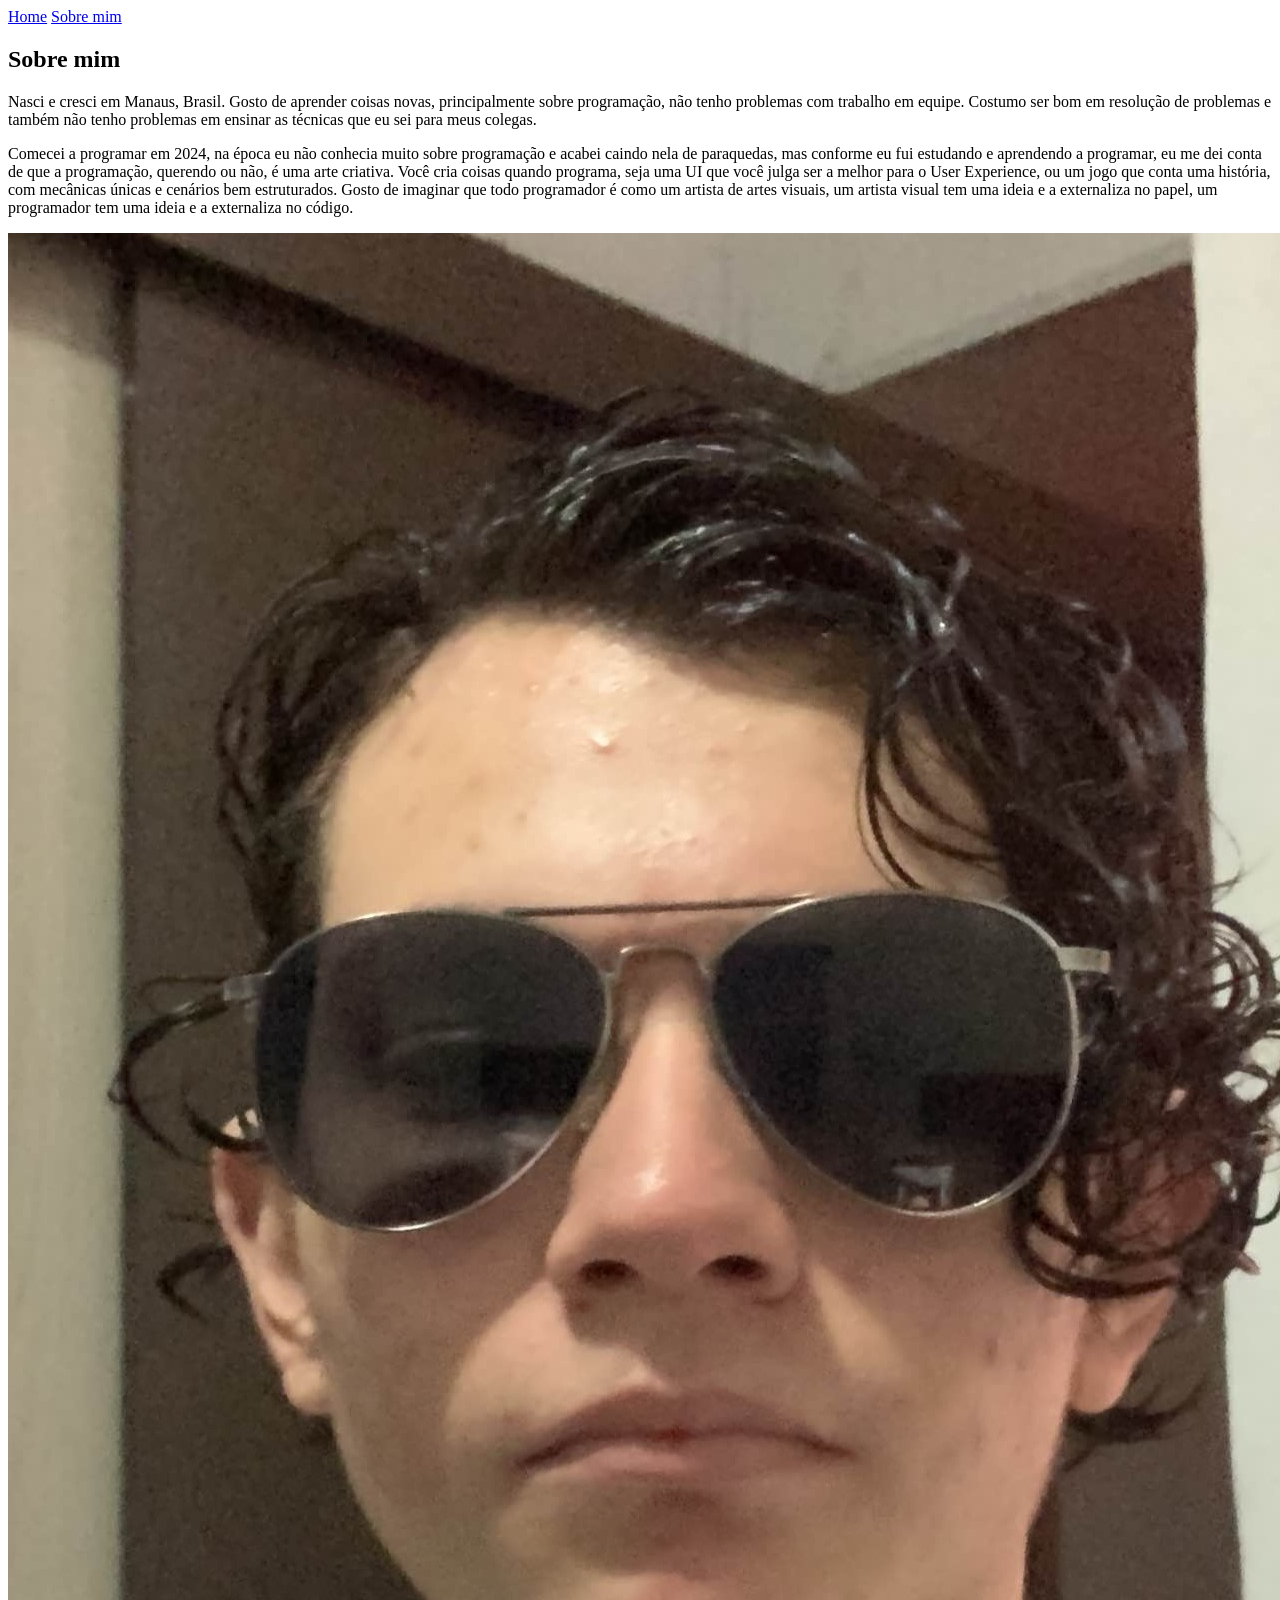
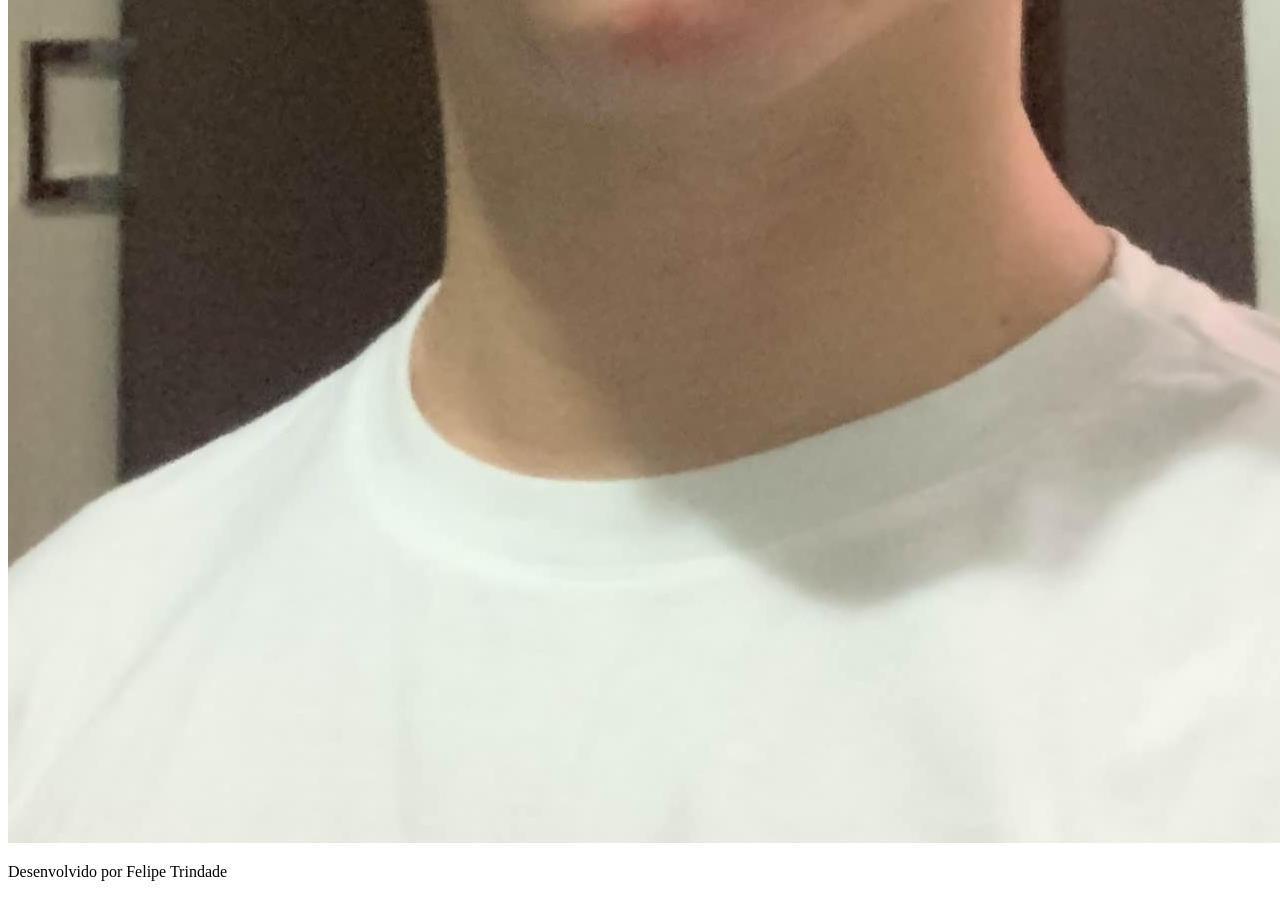
==== about.html @ 58093048 "Foram resolvidos os erros de ortografia presentes na página about." ====
<!DOCTYPE html>
<html lang="pt-br">
<head>
    <meta charset="UTF-8">
    <meta name="viewport" content="width=device-width, initial-scale=1.0">
    <title>Sobre mim</title>
    <link rel="stylesheet" href="./assets/styles/style.css">
</head>
<body>
    <header class="cabecalho">
        <nav class="cabecalho__menu">
            <a class="cabecalho__menu__link" href="index.html">Home</a>
            <a class="cabecalho__menu__link" href="about.html">Sobre mim</a>
        </nav>
    </header>
    <main class="apresentacao__about">
        <section class="apresentacao__conteudo">
            <h1 class="apresentacao__conteudo__titulo">Sobre mim</h1>
            <p class="apresentacao__conteudo__texto">Nasci e cresci em Manaus, Brasil. Gosto de aprender coisas novas, principalmente sobre programação, não tenho problemas com trabalho em equipe. Costumo ser bom em resolução de problemas e também não tenho problemas em ensinar as técnicas que eu sei para meus colegas.</p>
            <p class="apresentacao__conteudo__texto">Comecei a programar em 2024, na época eu não conhecia muito sobre programação e acabei caindo nela de paraquedas, mas conforme eu fui estudando e aprendendo a programar, eu me dei conta de que a programação, querendo ou não, é uma arte criativa. Você cria coisas quando programa, seja uma UI que você julga ser a melhor para o User Experience, ou um jogo que conta uma história, com mecânicas únicas e cenários bem estruturados. Gosto de imaginar que todo programador é como um artista de artes visuais, um artista visual tem uma ideia e a externaliza no papel, um programador tem uma ideia e a externaliza no código.</p>
            
        </section>
        <img class="imagem__principal" alt="Uma selfie de Felipe Trindade usando um óculos escuros." src="[data-uri]"/>
    </main>
    <footer class="rodeope">
        <p>Desenvolvido por Felipe Trindade</p>
    </footer>
</body>
</html>
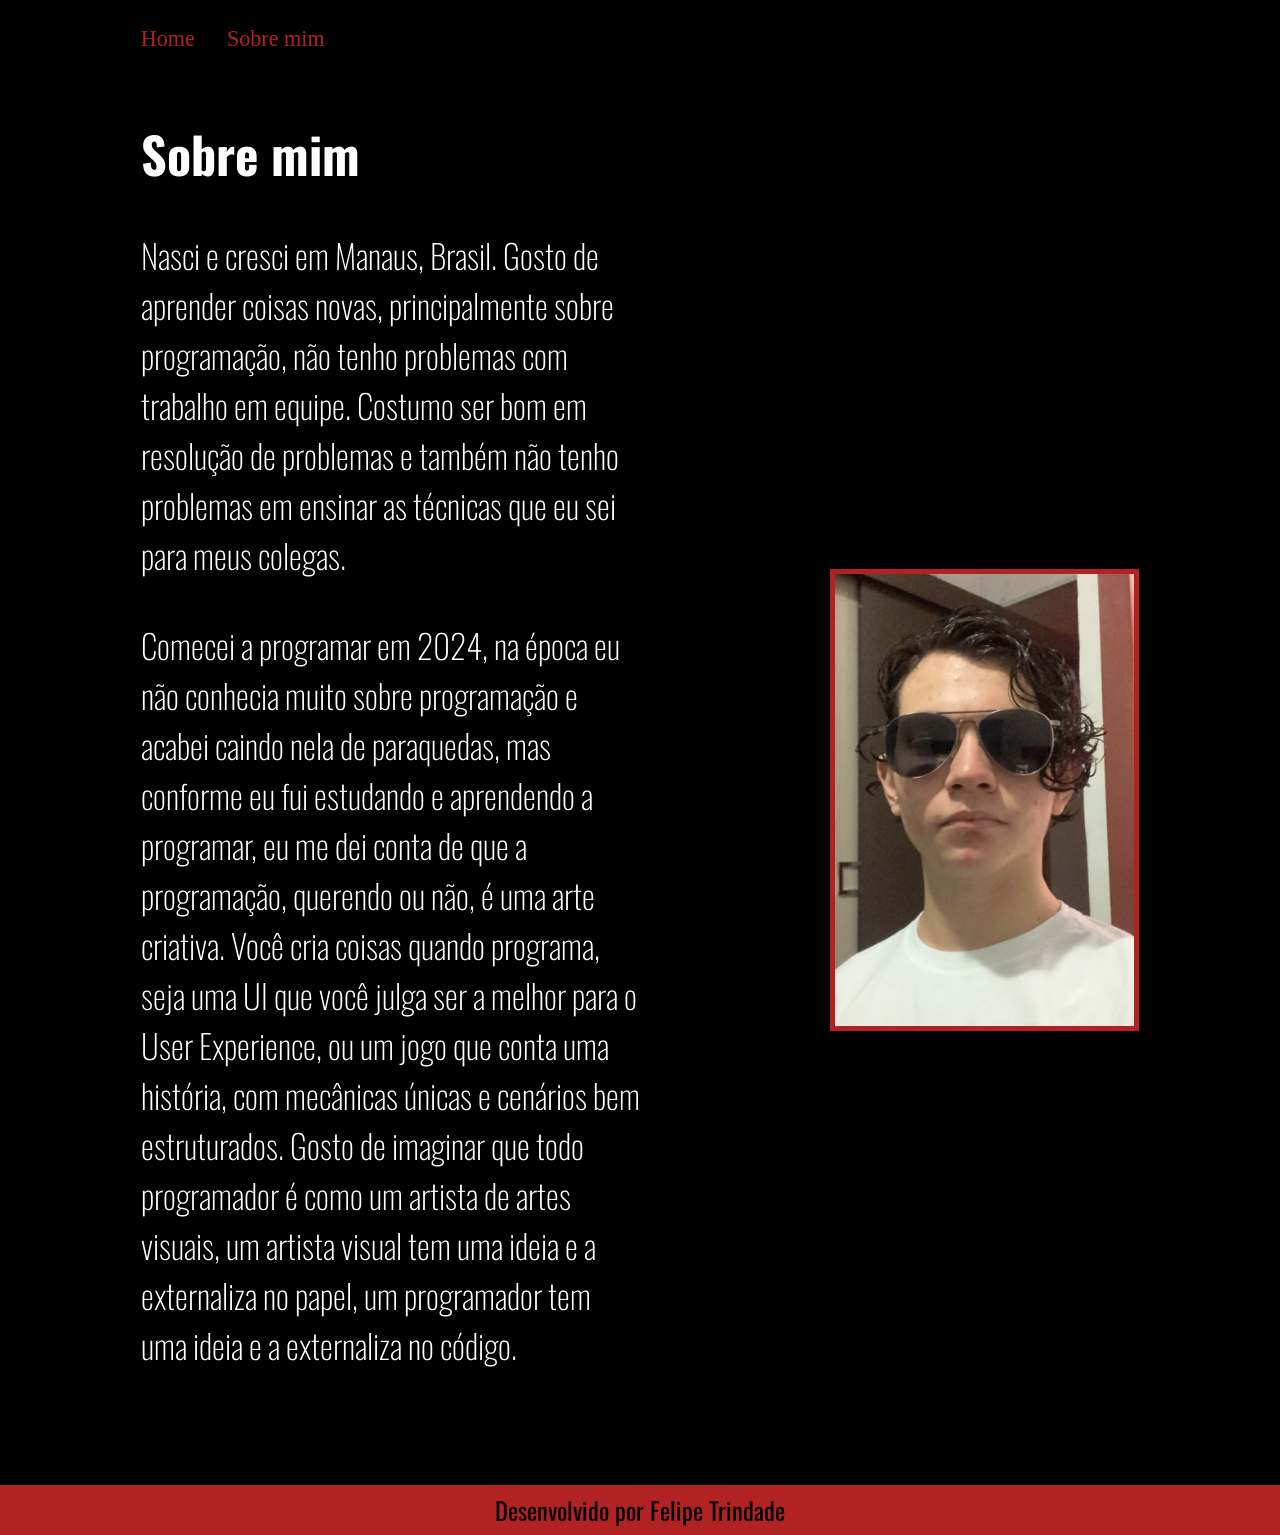
==== commit 3d8ee949: "fix(about): corrige erro de alinhamento da imagem em relação ao bloco de texto." ====
--- a/about.html
+++ b/about.html
@@ -15,13 +15,14 @@
         </nav>
     </header>
     <main class="apresentacao__about">
-        <section class="apresentacao__conteudo">
-            <h1 class="apresentacao__conteudo__titulo">Sobre mim</h1>
-            <p class="apresentacao__conteudo__texto">Nasci e cresci em Manaus, Brasil. Gosto de aprender coisas novas, principalmente sobre programação, não tenho problemas com trabalho em equipe. Costumo ser bom em resolução de problemas e também não tenho problemas em ensinar as técnicas que eu sei para meus colegas.</p>
-            <p class="apresentacao__conteudo__texto">Comecei a programar em 2024, na época eu não conhecia muito sobre programação e acabei caindo nela de paraquedas, mas conforme eu fui estudando e aprendendo a programar, eu me dei conta de que a programação, querendo ou não, é uma arte criativa. Você cria coisas quando programa, seja uma UI que você julga ser a melhor para o User Experience, ou um jogo que conta uma história, com mecânicas únicas e cenários bem estruturados. Gosto de imaginar que todo programador é como um artista de artes visuais, um artista visual tem uma ideia e a externaliza no papel, um programador tem uma ideia e a externaliza no código.</p>
-            
-        </section>
-        <img class="imagem__principal" alt="Uma selfie de Felipe Trindade usando um óculos escuros." src="[data-uri]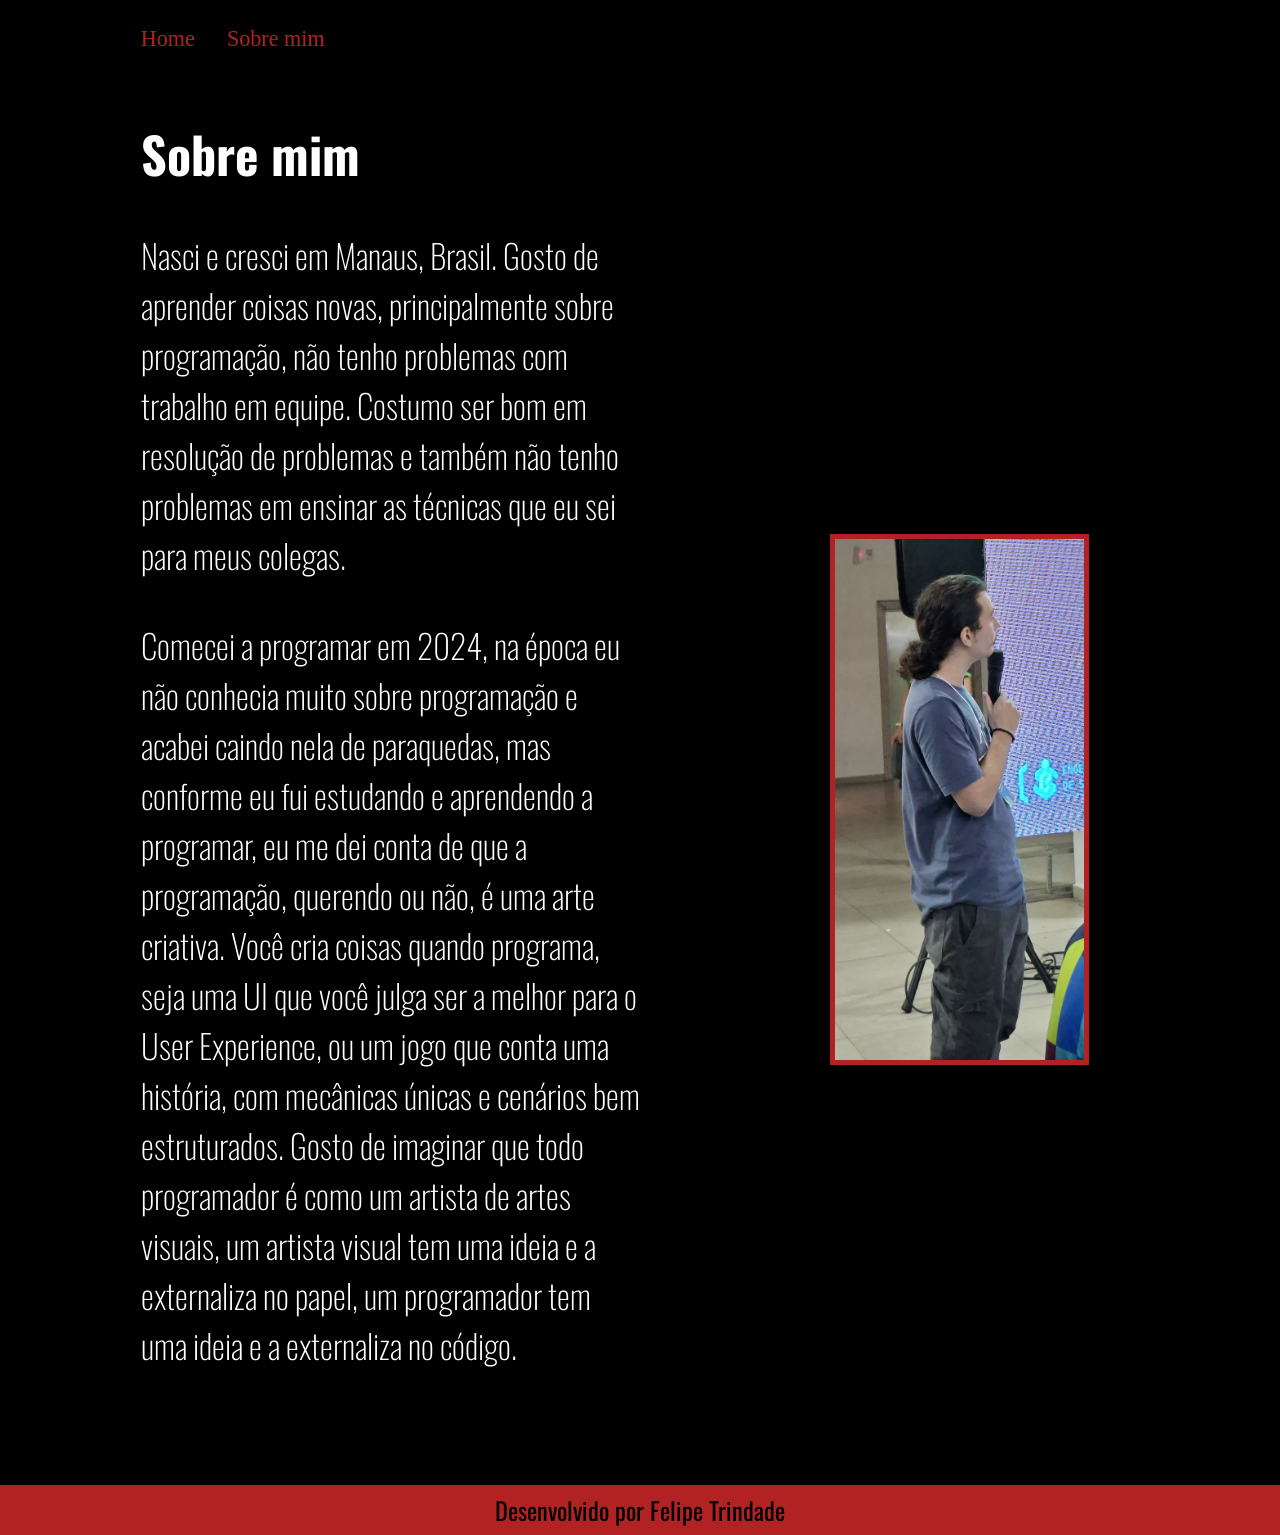
==== commit 7dfad953: "feat(about): atualiza imagem exibida para uma mais recente refactor(imagens): corrige discrepância d" ====
--- a/about.html
+++ b/about.html
@@ -21,10 +21,10 @@
                 <p class="apresentacao__conteudo__texto">Nasci e cresci em Manaus, Brasil. Gosto de aprender coisas novas, principalmente sobre programação, não tenho problemas com trabalho em equipe. Costumo ser bom em resolução de problemas e também não tenho problemas em ensinar as técnicas que eu sei para meus colegas.</p>
                 <p class="apresentacao__conteudo__texto">Comecei a programar em 2024, na época eu não conhecia muito sobre programação e acabei caindo nela de paraquedas, mas conforme eu fui estudando e aprendendo a programar, eu me dei conta de que a programação, querendo ou não, é uma arte criativa. Você cria coisas quando programa, seja uma UI que você julga ser a melhor para o User Experience, ou um jogo que conta uma história, com mecânicas únicas e cenários bem estruturados. Gosto de imaginar que todo programador é como um artista de artes visuais, um artista visual tem uma ideia e a externaliza no papel, um programador tem uma ideia e a externaliza no código.</p>
             </section>
-            <img class="imagem__principal" alt="Uma selfie de Felipe Trindade usando um óculos escuros." src="[data-uri]